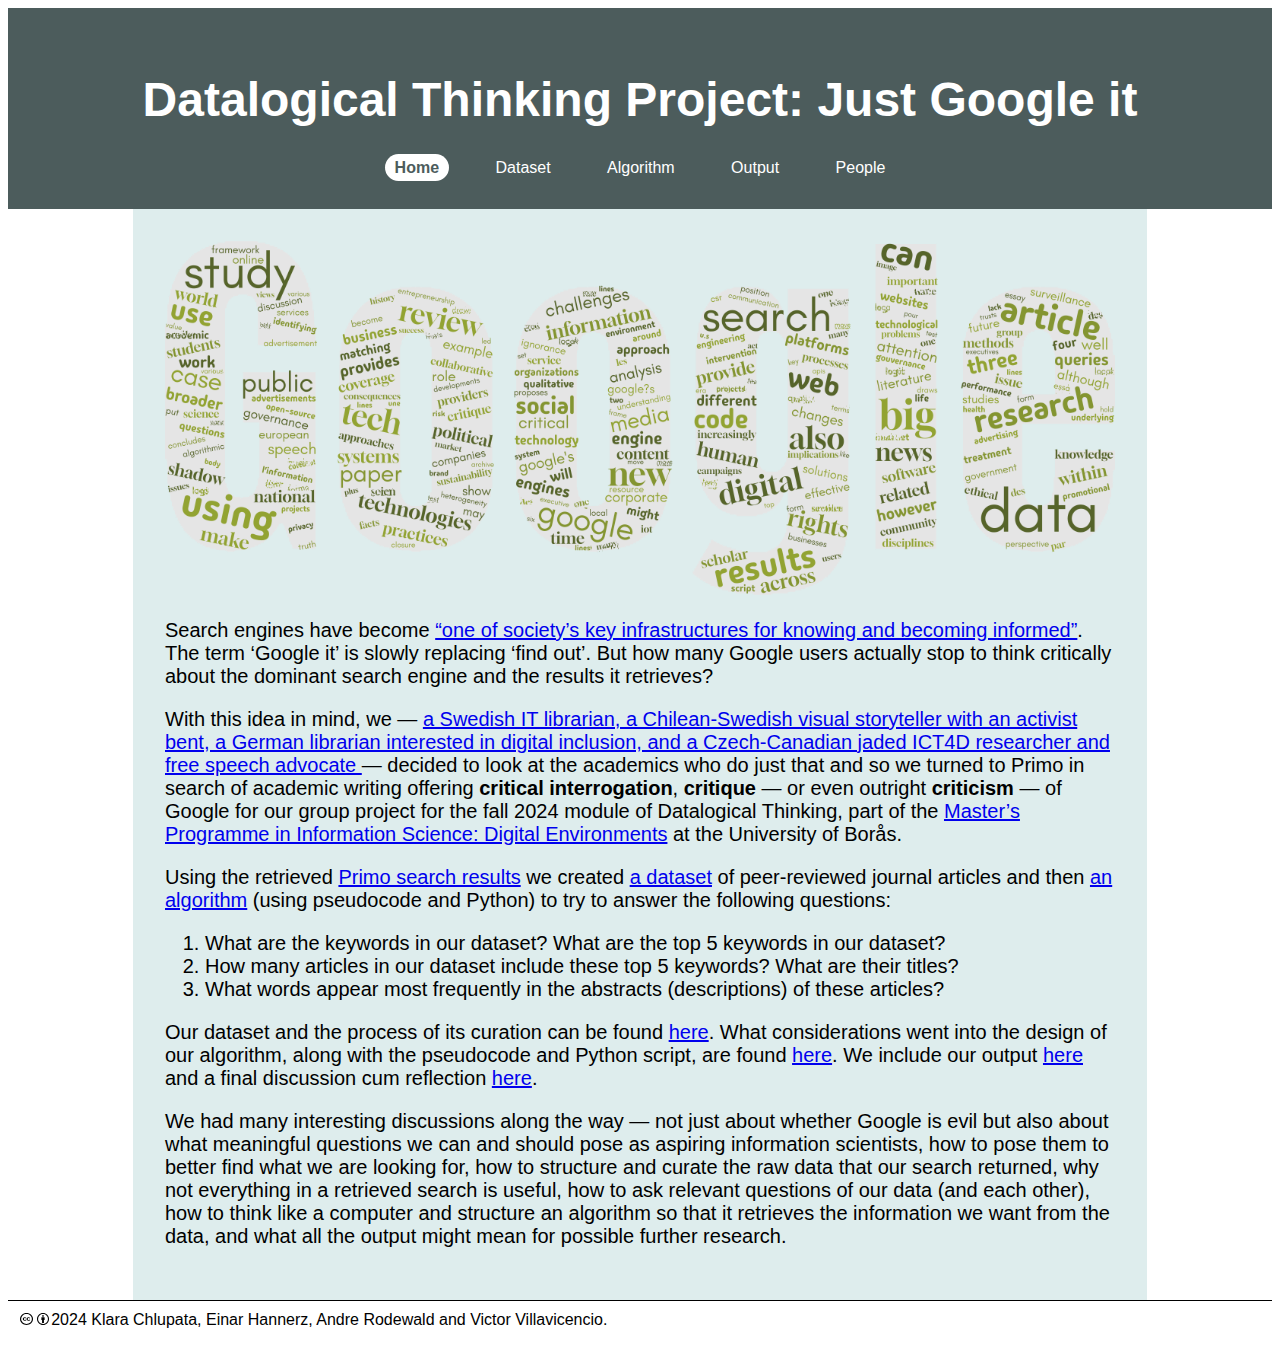
==== docs/index.html @ 619c9cc5 "Update index.html" ====
<?xml version="1.0" encoding="UTF-8"?>
<!DOCTYPE html>
<html xmlns="http://www.w3.org/1999/xhtml">
    <head>
        <title>Group 7 Home</title>
        <link rel="stylesheet" type="text/css" href="css/style.css"/>
    </head>
    <body>
        <header>
            <h1>Datalogical Thinking Project: Just Google it</h1>
         <nav>
         
                <a class="active" href="index.html">Home</a>
                <a href="dataset.html">Dataset</a>
                <a href="algorithm.html">Algorithm</a>
                <a href="output.html">Output</a>
                <a href="people.html">People</a>
                <!--<a href="report.html">Report</a>-->
           
        </nav>
        </header>
        <main>
                <img class="homeimg" src="img/wordcloud (1).png" alt="Wordcloud the most common words within the descriptions of articles about Google, found within a search from the search tool Primo provided the University of Borås. The Wordcloud is shaped to spell the word Google."/>
                <p>
                    Search engines have become <a href="https://tinyurl.com/2ecw6kr9">“one of society’s key infrastructures for knowing and becoming informed”</a>. 
                    The term ‘Google it’ is slowly replacing ‘find out’. But how many Google users actually stop to think critically about the dominant search engine and the results it retrieves?  
                </p>
                <p>
                 With this idea in mind, we — <a href="people.html">a Swedish IT librarian, a Chilean-Swedish visual storyteller with an activist bent, a
                 German librarian interested in digital inclusion, and a Czech-Canadian jaded ICT4D researcher and free speech advocate </a> — 
                decided to look at the academics who do just that and so we turned to Primo in search of academic writing offering <b>critical interrogation</b>, <b>critique</b> — or even outright <b>criticism</b> — 
                    of Google for our group project for the fall 2024 module of Datalogical Thinking, part of the <a href="https://tinyurl.com/mw9npsf6">Master’s Programme in Information Science: Digital Environments</a> at the University of Borås.   
                </p>
                <p>
                   Using the retrieved <a href="https://tinyurl.com/ysrmr3pv">Primo search results</a> we created <a href="dataset.html">a dataset</a> of peer-reviewed journal articles and then <a href="algorithm.html">an algorithm</a> (using pseudocode and Python) to try to answer the following questions:
                </p>
                <p>
                <ol class="emlist">
                    <li>What are the keywords in our dataset? What are the top 5 keywords in our dataset?</li>
                    <li>How many articles in our dataset include these top 5 keywords? What are their titles?</li>
                    <li>What words appear most frequently in the abstracts (descriptions) of these articles?</li></ol>
                </p>
                
                <p>Our dataset and the process of its curation can be found <a href="dataset.html">here</a>.
                    What considerations went into the design of our algorithm, along with the pseudocode and Python script, are found <a href="algorithm.html">here</a>. We include our output <a href="output.html">here</a> and a final discussion cum reflection <a href="discussion.html">here</a>.
                </p>
                <p>
                    We had many interesting discussions along the way — not just about whether Google is evil but also about what meaningful questions we can and should pose as aspiring information scientists, how to pose them to better find what we are looking for, how to structure and curate the raw data that our search returned, why not everything in a retrieved search is useful, how to ask relevant questions of our data (and each other), how to think like a computer and structure an algorithm so that it retrieves the information we want from the data, and what all the output might mean for possible further research.
                </p>
        </main>
        <footer>
            <div id="footer">
               <div class="copyright">
                  <div><a href="https://creativecommons.org/licenses/by/4.0/legalcode"><img src="img/cc.svg" class="copyright_logo" alt="Creative Commons License"><img src="img/by.svg" class="copyright_logo" alt="Attribution 4.0 International"></a></div>
                  <div>
                     2024 Klara Chlupata, Einar Hannerz, Andre Rodewald and Victor Villavicencio.
                     </div>
               </div>
            </div>
         </footer>
    </body>
</html>
---- docs/css/style.css ----
body {
  background-color: #ffffff;
  font-family: Helvetica, sans-serif;
}
header{
  background-color: #4c5c5c;
  text-align: center;
  color: #ffffff;
  padding: 2em;
}
.homeimg
{
width: 100%  
}
nav a {
  margin: 1em;
  padding: 5px 10px;
  color: #ffffff;
  text-decoration: none;
  border-radius: 25px;
   white-space: nowrap
}
.active{
  font-weight: bold;
  color: #4c5c5c;
  background-color: #ffffff;
}
h1 {
  font-size: 48px;
  font-weight: bold; 
}
main {
margin: 0 auto 0;
  padding: 2em;
  background-color: #deeded;
  max-width:950px;
}

h2 {
  font-size: 36px; 
}

p {
  font-size: 20px; 
}

ol {
  font-size: 20px;  
}

.container h3 {
margin-top:0;  
}

.container {
  display: flex;
   margin: 1em;
  padding: 1em 1em 0em 0em;
   }
.container h3 {
margin-top:0;  
}
  
.portrait {
   padding: 1em;
   padding-top: 0;
  }
.portrait img{
   max-width: 150px;
  }

.participant p {
  font-size: 15px;
}

code {
  font-family: 'Courier New', monospace;
  display: block; 
}

footer{
  text-align: center; 
}

.copyright {
  border-top: 1px solid black;
  display: flex;
  margin: auto;
  padding: 10px;
}

img.copyright_logo {
  width: 1vw;
  margin:.15vw;
}
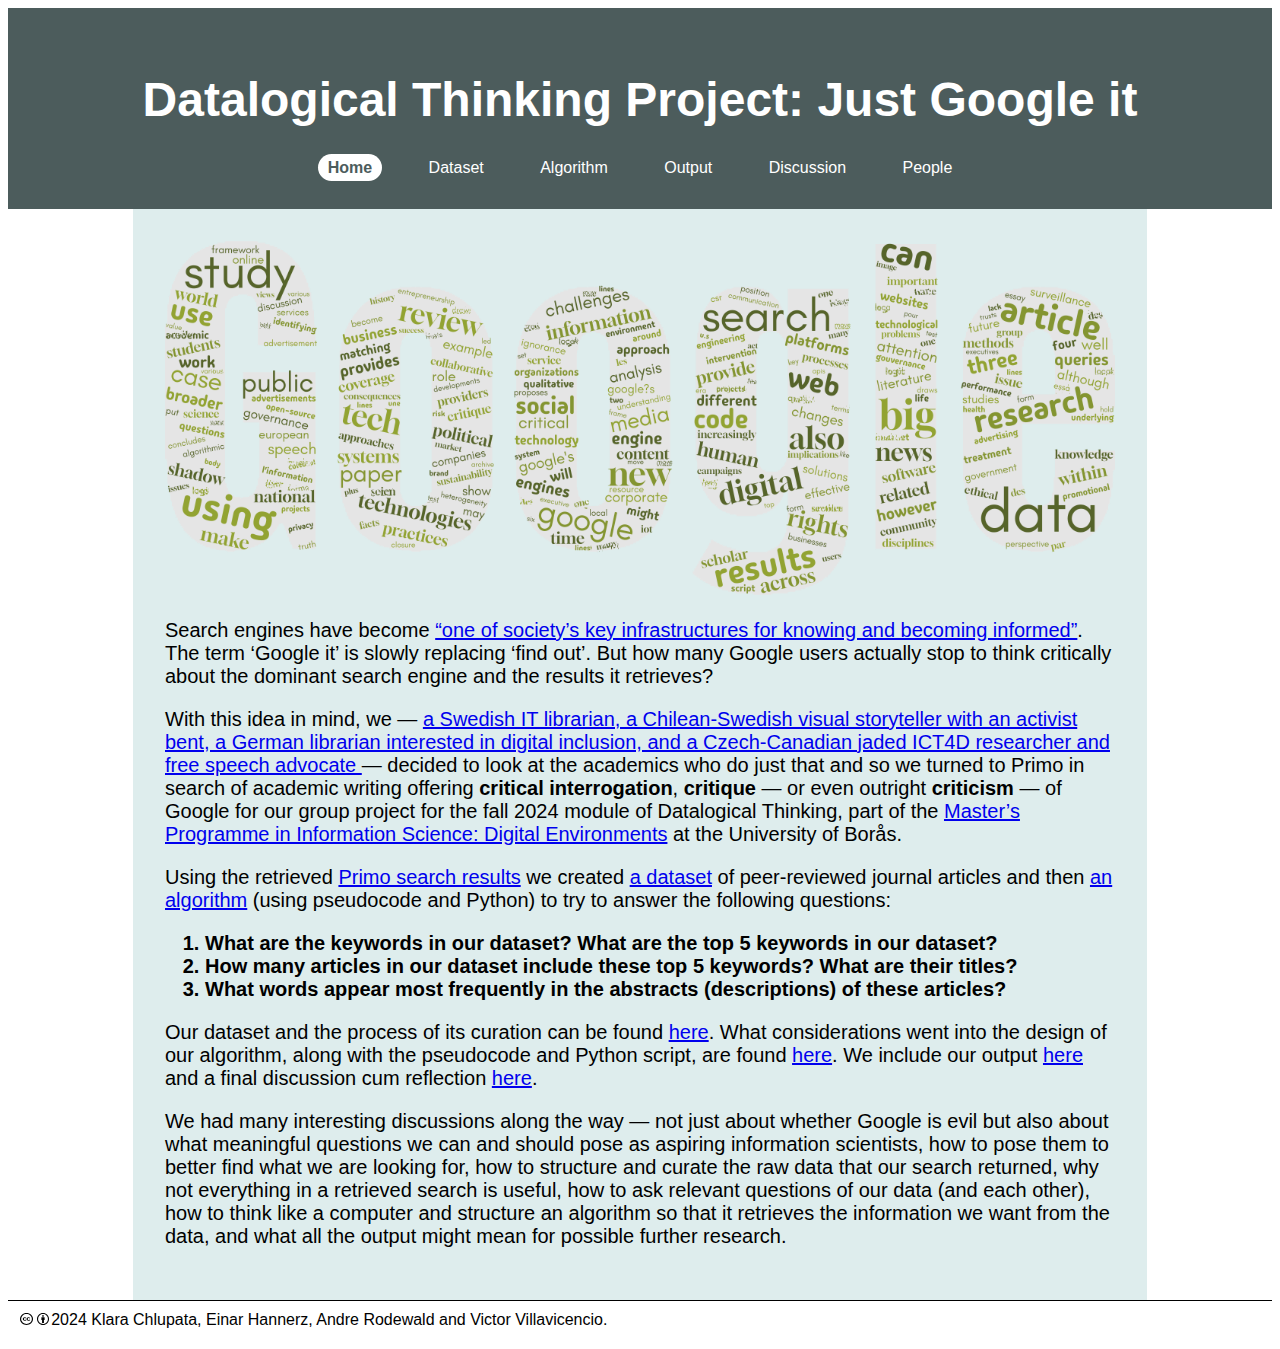
==== commit e4f8ffc9: "moved text adding navigation" ====
--- a/docs/index.html
+++ b/docs/index.html
@@ -14,8 +14,8 @@
                 <a href="dataset.html">Dataset</a>
                 <a href="algorithm.html">Algorithm</a>
                 <a href="output.html">Output</a>
+                <a href="discussion.html">Discussion</a>
                 <a href="people.html">People</a>
-                <!--<a href="report.html">Report</a>-->
            
         </nav>
         </header>
--- a/docs/css/style.css
+++ b/docs/css/style.css
@@ -47,7 +47,9 @@
 ol {
   font-size: 20px;  
 }
-
+.emlist {
+  font-weight:bold;
+}
 .container h3 {
 margin-top:0;  
 }
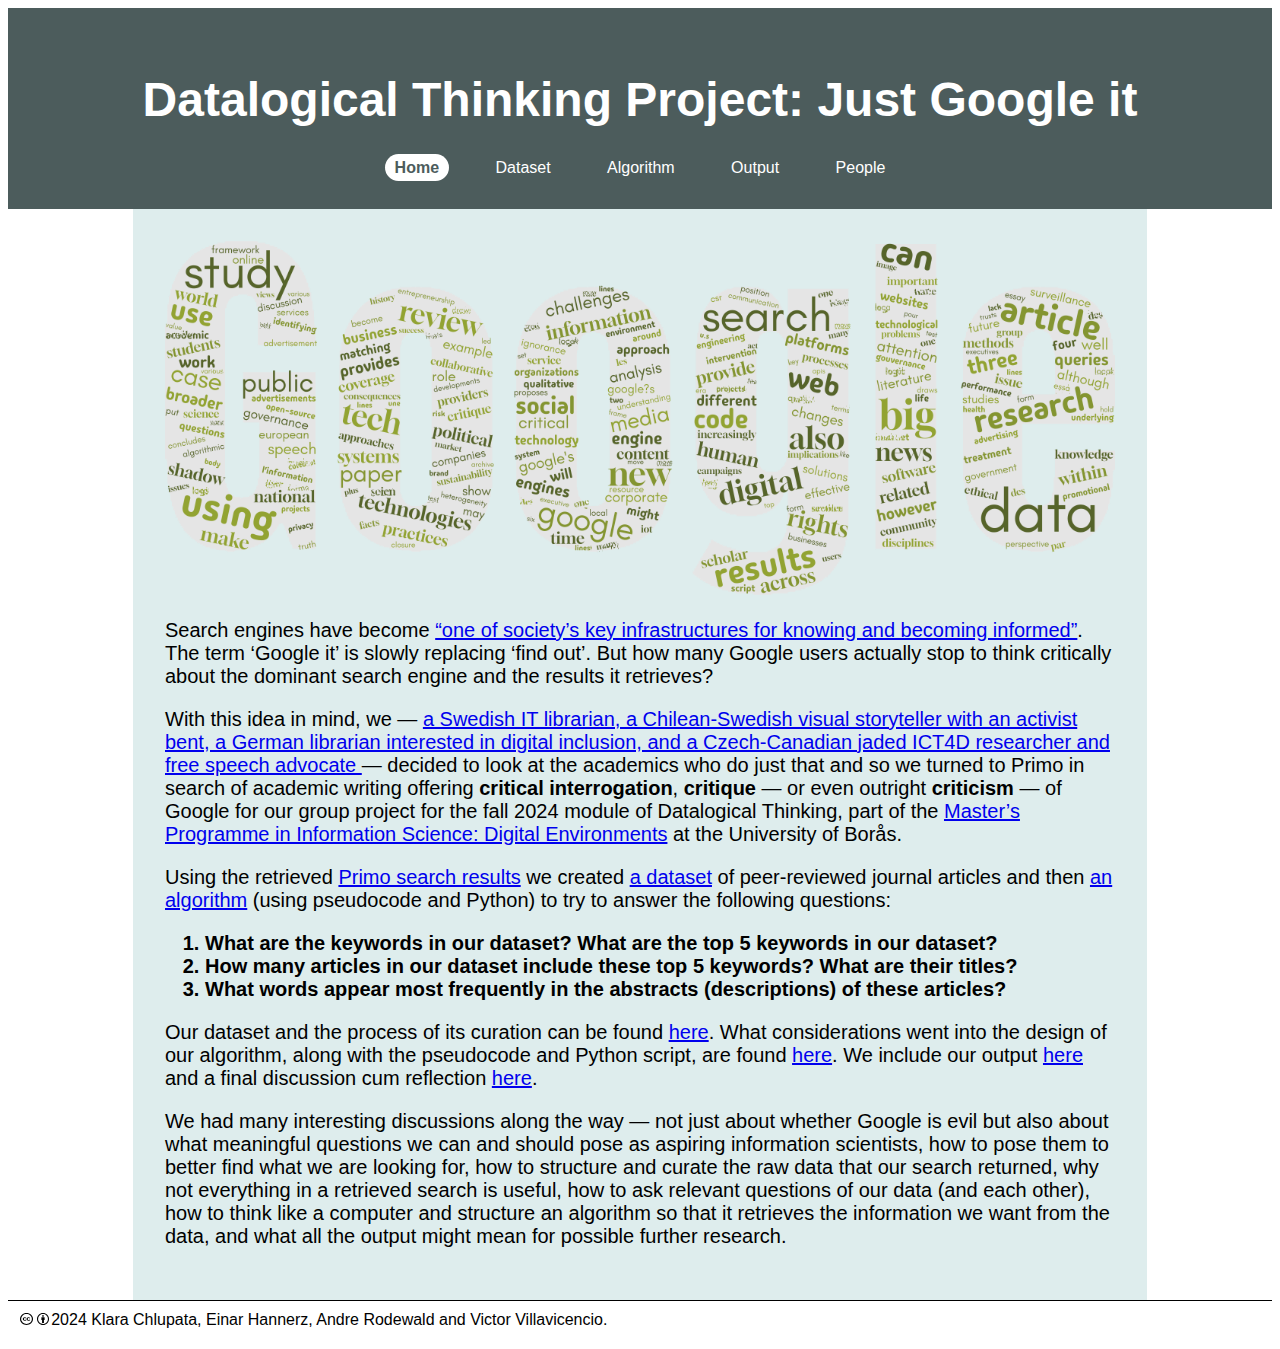
==== commit 179ab859: "Updates to text and link targets" ====
--- a/docs/index.html
+++ b/docs/index.html
@@ -14,25 +14,25 @@
                 <a href="dataset.html">Dataset</a>
                 <a href="algorithm.html">Algorithm</a>
                 <a href="output.html">Output</a>
-                <a href="discussion.html">Discussion</a>
                 <a href="people.html">People</a>
+                <!--<a href="report.html">Report</a>-->
            
         </nav>
         </header>
         <main>
                 <img class="homeimg" src="img/wordcloud (1).png" alt="Wordcloud the most common words within the descriptions of articles about Google, found within a search from the search tool Primo provided the University of Borås. The Wordcloud is shaped to spell the word Google."/>
                 <p>
-                    Search engines have become <a href="https://tinyurl.com/2ecw6kr9">“one of society’s key infrastructures for knowing and becoming informed”</a>. 
+                    Search engines have become <a href="https://tinyurl.com/2ecw6kr9" target="_blank">“one of society’s key infrastructures for knowing and becoming informed”</a>. 
                     The term ‘Google it’ is slowly replacing ‘find out’. But how many Google users actually stop to think critically about the dominant search engine and the results it retrieves?  
                 </p>
                 <p>
-                 With this idea in mind, we — <a href="people.html">a Swedish IT librarian, a Chilean-Swedish visual storyteller with an activist bent, a
+                 With this idea in mind, we — <a href="people.html" target="_blank">a Swedish IT librarian, a Chilean-Swedish visual storyteller with an activist bent, a
                  German librarian interested in digital inclusion, and a Czech-Canadian jaded ICT4D researcher and free speech advocate </a> — 
                 decided to look at the academics who do just that and so we turned to Primo in search of academic writing offering <b>critical interrogation</b>, <b>critique</b> — or even outright <b>criticism</b> — 
-                    of Google for our group project for the fall 2024 module of Datalogical Thinking, part of the <a href="https://tinyurl.com/mw9npsf6">Master’s Programme in Information Science: Digital Environments</a> at the University of Borås.   
+                    of Google for our group project for the fall 2024 module of Datalogical Thinking, part of the <a href="https://tinyurl.com/mw9npsf6" target="_blank">Master’s Programme in Information Science: Digital Environments</a> at the University of Borås.   
                 </p>
                 <p>
-                   Using the retrieved <a href="https://tinyurl.com/ysrmr3pv">Primo search results</a> we created <a href="dataset.html">a dataset</a> of peer-reviewed journal articles and then <a href="algorithm.html">an algorithm</a> (using pseudocode and Python) to try to answer the following questions:
+                   Using the retrieved <a href="https://tinyurl.com/ysrmr3pv" target="_blank">Primo search results</a> we created <a href="dataset.html" target="_blank">a dataset</a> of peer-reviewed journal articles and then <a href="algorithm.html" target="_blank">an algorithm</a> (using pseudocode and Python) to try to answer the following questions:
                 </p>
                 <p>
                 <ol class="emlist">
@@ -41,8 +41,8 @@
                     <li>What words appear most frequently in the abstracts (descriptions) of these articles?</li></ol>
                 </p>
                 
-                <p>Our dataset and the process of its curation can be found <a href="dataset.html">here</a>.
-                    What considerations went into the design of our algorithm, along with the pseudocode and Python script, are found <a href="algorithm.html">here</a>. We include our output <a href="output.html">here</a> and a final discussion cum reflection <a href="discussion.html">here</a>.
+                <p>Our dataset and the process of its curation can be found <a href="dataset.html" target="_blank">here</a>.
+                    What considerations went into the design of our algorithm, along with the pseudocode and Python script, are found <a href="algorithm.html" target="_blank">here</a>. We include our output <a href="output.html" target="_blank">here</a> and a final discussion cum reflection <a href="discussion.html" target="_blank">here</a>.
                 </p>
                 <p>
                     We had many interesting discussions along the way — not just about whether Google is evil but also about what meaningful questions we can and should pose as aspiring information scientists, how to pose them to better find what we are looking for, how to structure and curate the raw data that our search returned, why not everything in a retrieved search is useful, how to ask relevant questions of our data (and each other), how to think like a computer and structure an algorithm so that it retrieves the information we want from the data, and what all the output might mean for possible further research.
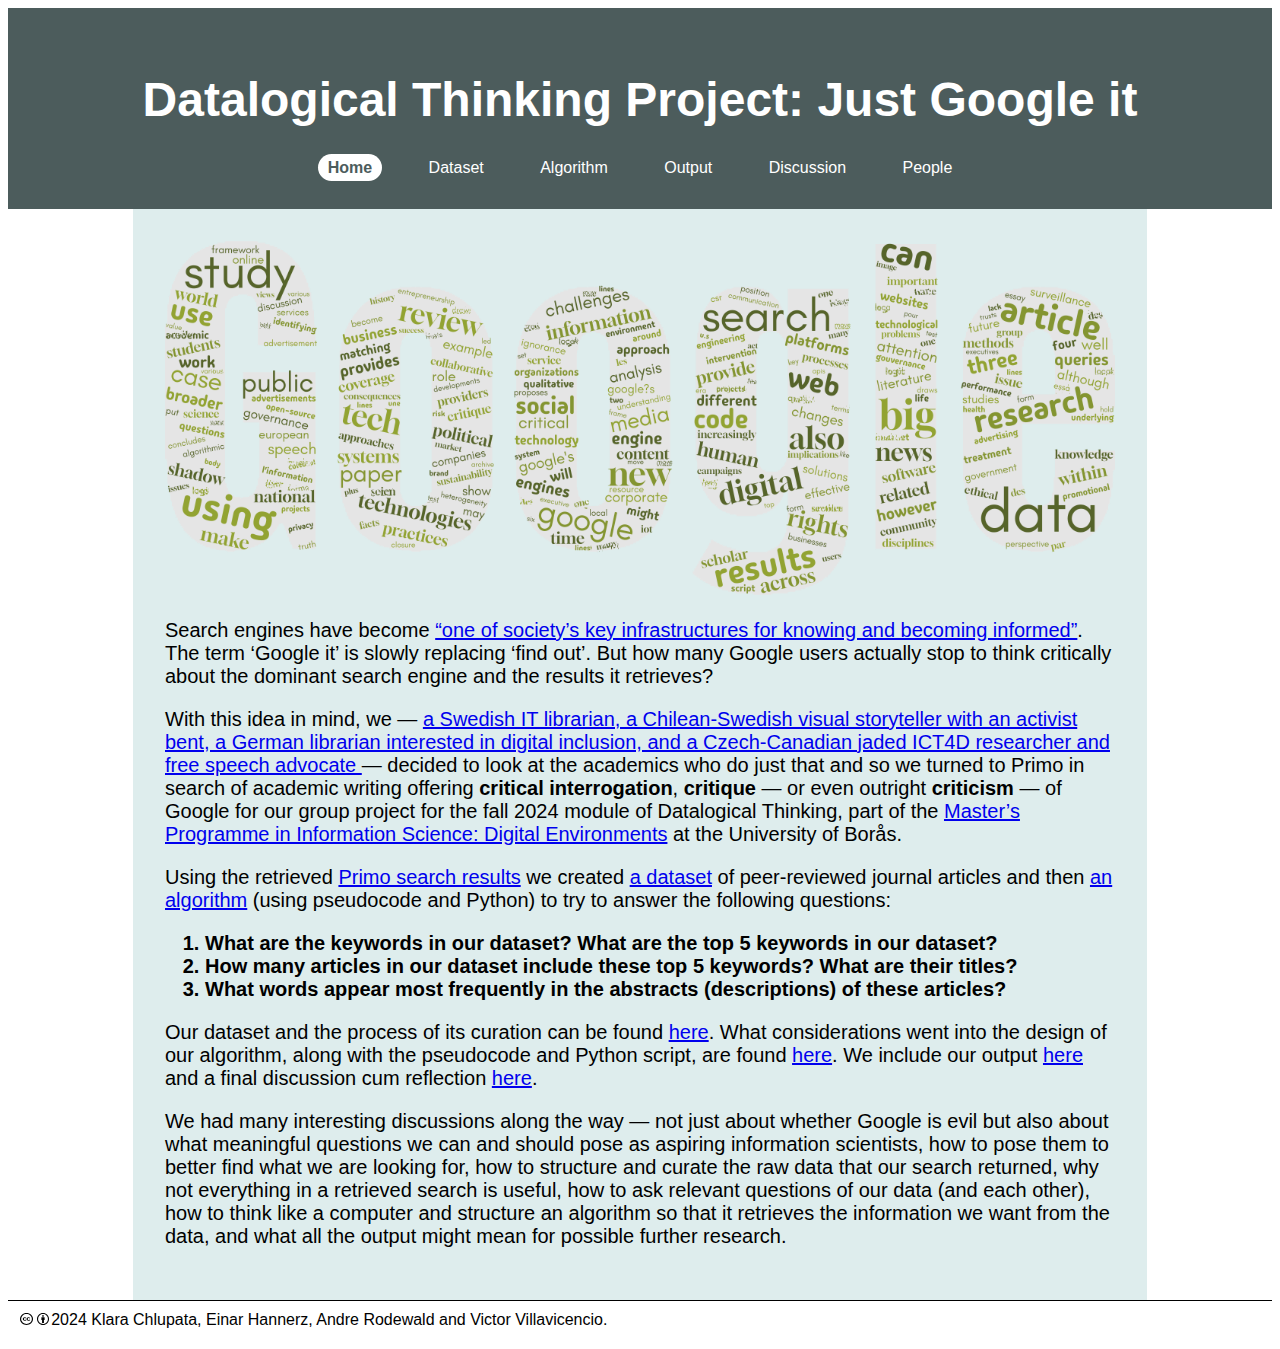
==== commit 61cac871: "Merge branch 'main' of https://github.com/Kfirsson/Assignment-for-Datalogical-thinking" ====
--- a/docs/index.html
+++ b/docs/index.html
@@ -14,8 +14,8 @@
                 <a href="dataset.html">Dataset</a>
                 <a href="algorithm.html">Algorithm</a>
                 <a href="output.html">Output</a>
+                <a href="discussion.html">Discussion</a>
                 <a href="people.html">People</a>
-                <!--<a href="report.html">Report</a>-->
            
         </nav>
         </header>
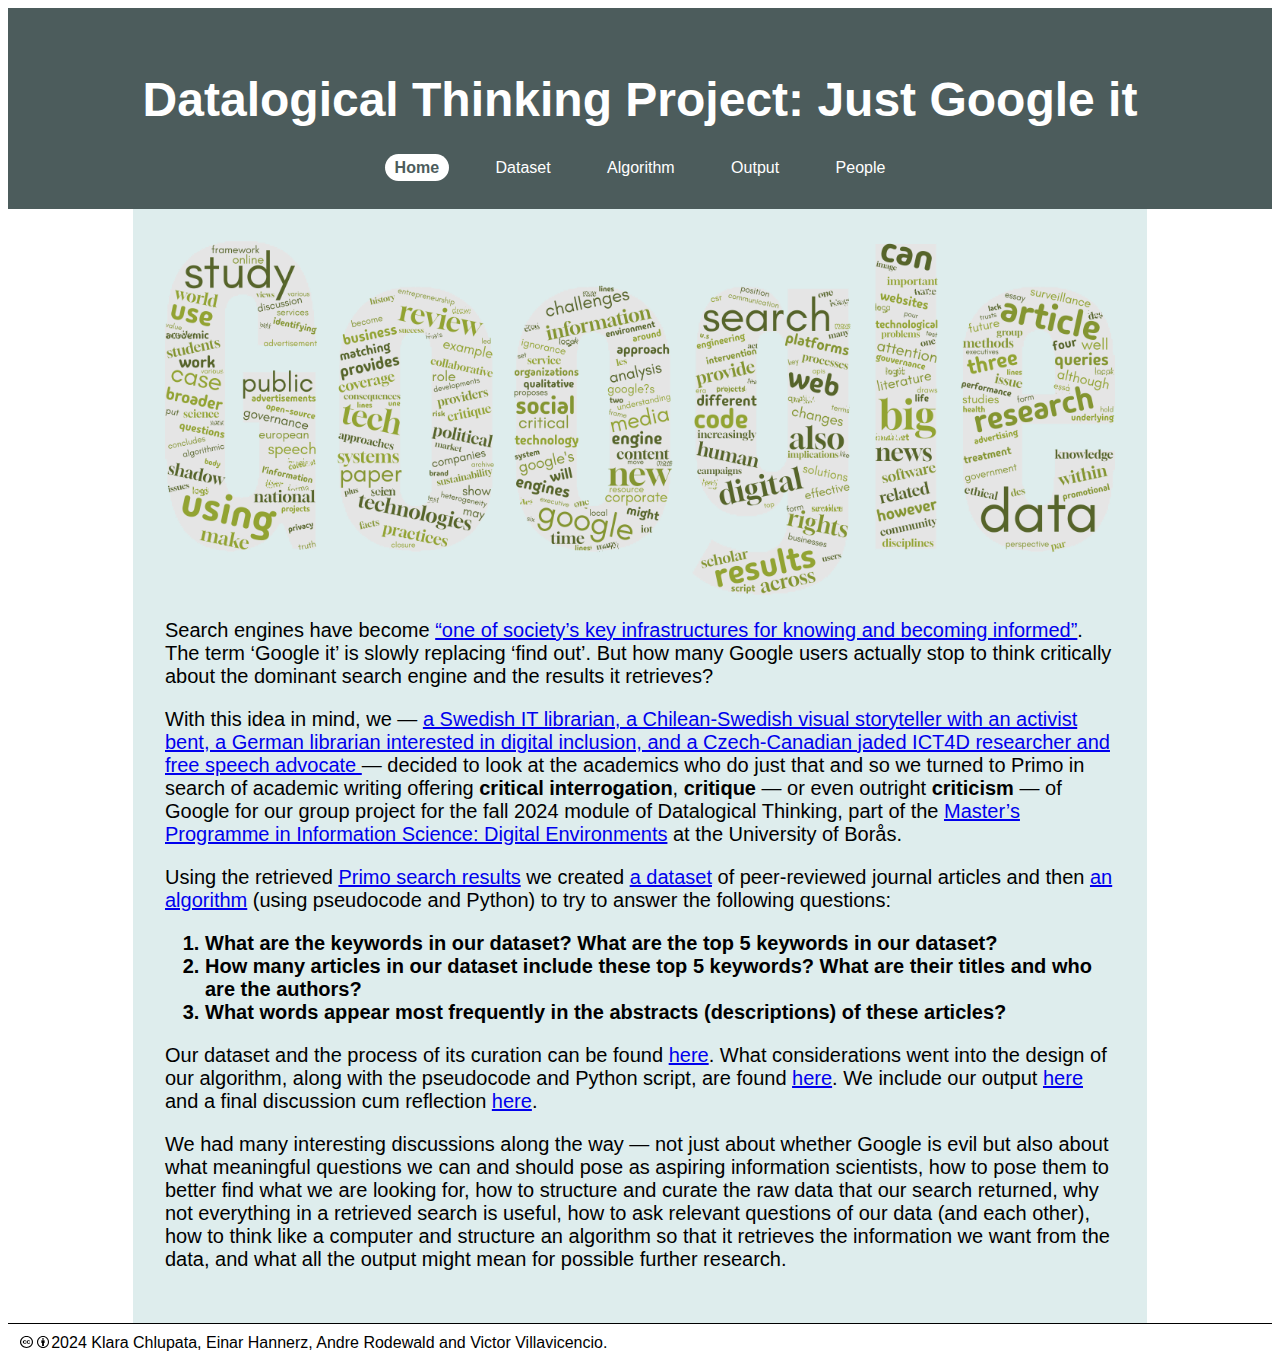
==== commit 674678c1: "Updated research Qs one last time" ====
--- a/docs/index.html
+++ b/docs/index.html
@@ -14,8 +14,8 @@
                 <a href="dataset.html">Dataset</a>
                 <a href="algorithm.html">Algorithm</a>
                 <a href="output.html">Output</a>
-                <a href="discussion.html">Discussion</a>
                 <a href="people.html">People</a>
+                <!--<a href="report.html">Report</a>-->
            
         </nav>
         </header>
@@ -37,7 +37,7 @@
                 <p>
                 <ol class="emlist">
                     <li>What are the keywords in our dataset? What are the top 5 keywords in our dataset?</li>
-                    <li>How many articles in our dataset include these top 5 keywords? What are their titles?</li>
+                    <li>How many articles in our dataset include these top 5 keywords? What are their titles and who are the authors?</li>
                     <li>What words appear most frequently in the abstracts (descriptions) of these articles?</li></ol>
                 </p>
                 
--- a/docs/css/style.css
+++ b/docs/css/style.css
@@ -77,7 +77,9 @@
 
 code {
   font-family: 'Courier New', monospace;
-  display: block; 
+  display: block;
+  background-color: #ffffff; 
+  padding: 1em;
 }
 
 footer{
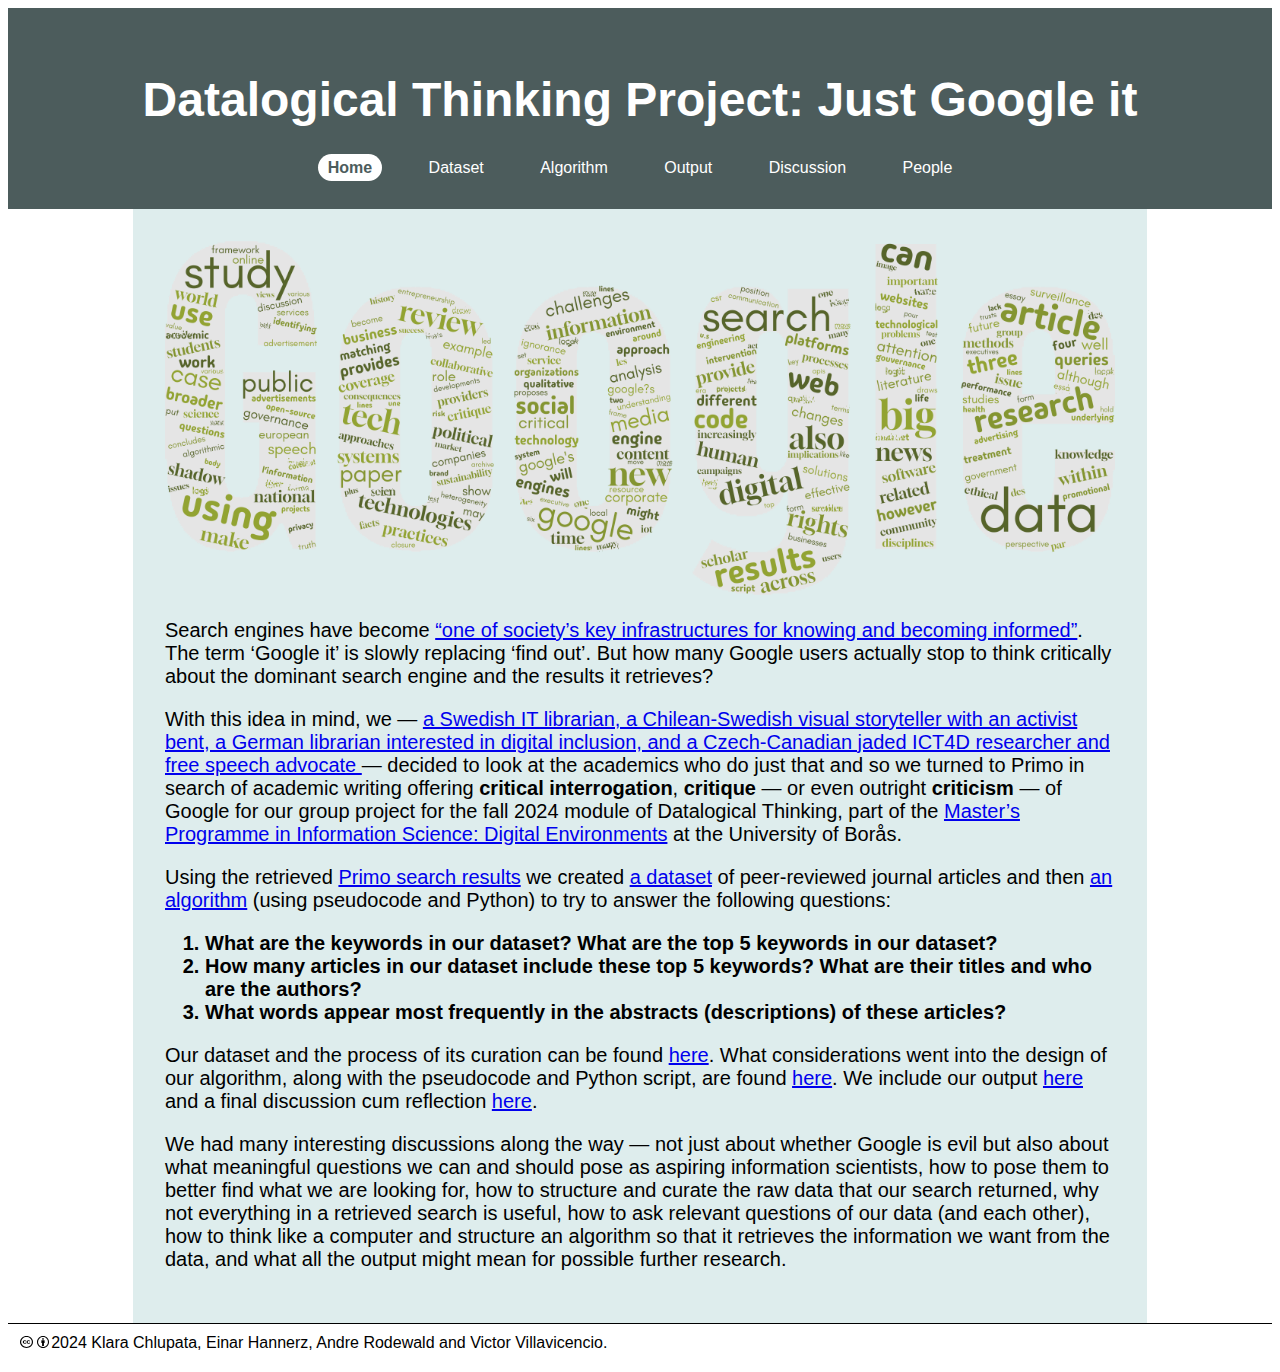
==== commit 585d3aa3: "Merge branch 'main' of https://github.com/Kfirsson/Assignment-for-Datalogical-thinking" ====
--- a/docs/index.html
+++ b/docs/index.html
@@ -14,8 +14,8 @@
                 <a href="dataset.html">Dataset</a>
                 <a href="algorithm.html">Algorithm</a>
                 <a href="output.html">Output</a>
+                <a href="discussion.html">Discussion</a>
                 <a href="people.html">People</a>
-                <!--<a href="report.html">Report</a>-->
            
         </nav>
         </header>
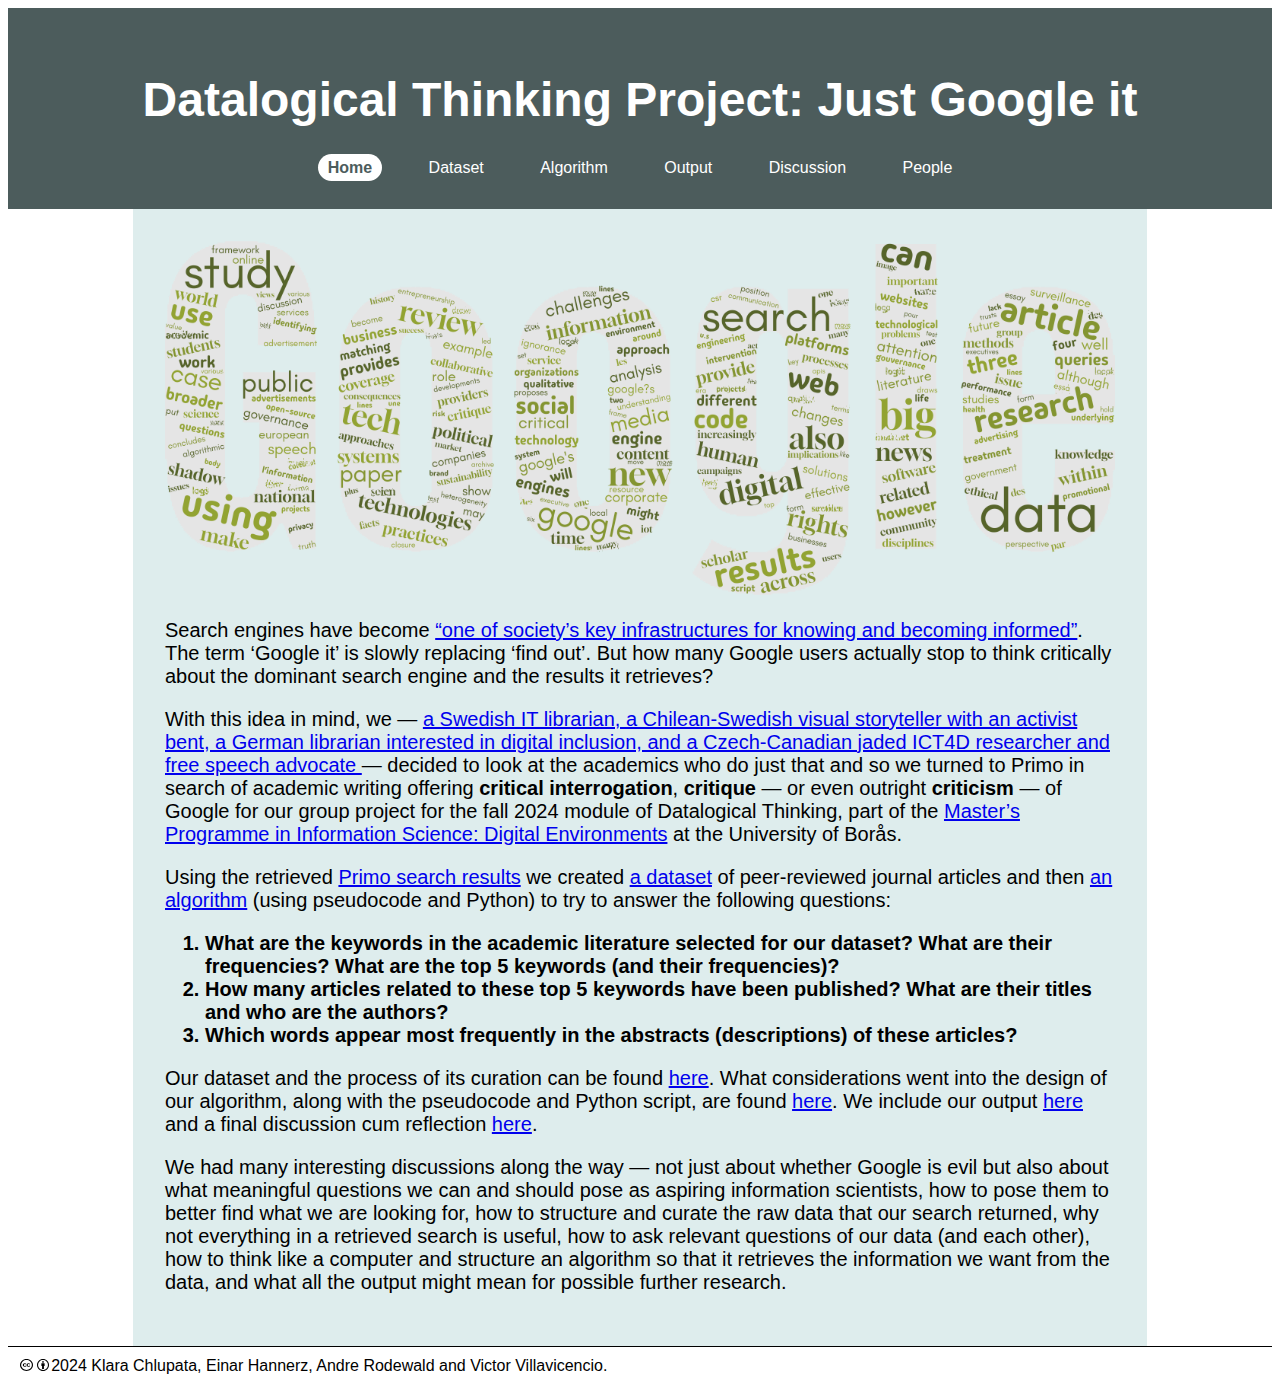
==== commit 8a32ec9c: "Updated Qs for final time" ====
--- a/docs/index.html
+++ b/docs/index.html
@@ -36,9 +36,9 @@
                 </p>
                 <p>
                 <ol class="emlist">
-                    <li>What are the keywords in our dataset? What are the top 5 keywords in our dataset?</li>
-                    <li>How many articles in our dataset include these top 5 keywords? What are their titles and who are the authors?</li>
-                    <li>What words appear most frequently in the abstracts (descriptions) of these articles?</li></ol>
+                    <li>What are the keywords in the academic literature selected for our dataset? What are their frequencies? What are the top 5 keywords (and their frequencies)?</li>
+                    <li>How many articles related to these top 5 keywords have been published? What are their titles and who are the authors?</li>
+                    <li>Which words appear most frequently in the abstracts (descriptions) of these articles?</li></ol>
                 </p>
                 
                 <p>Our dataset and the process of its curation can be found <a href="dataset.html" target="_blank">here</a>.
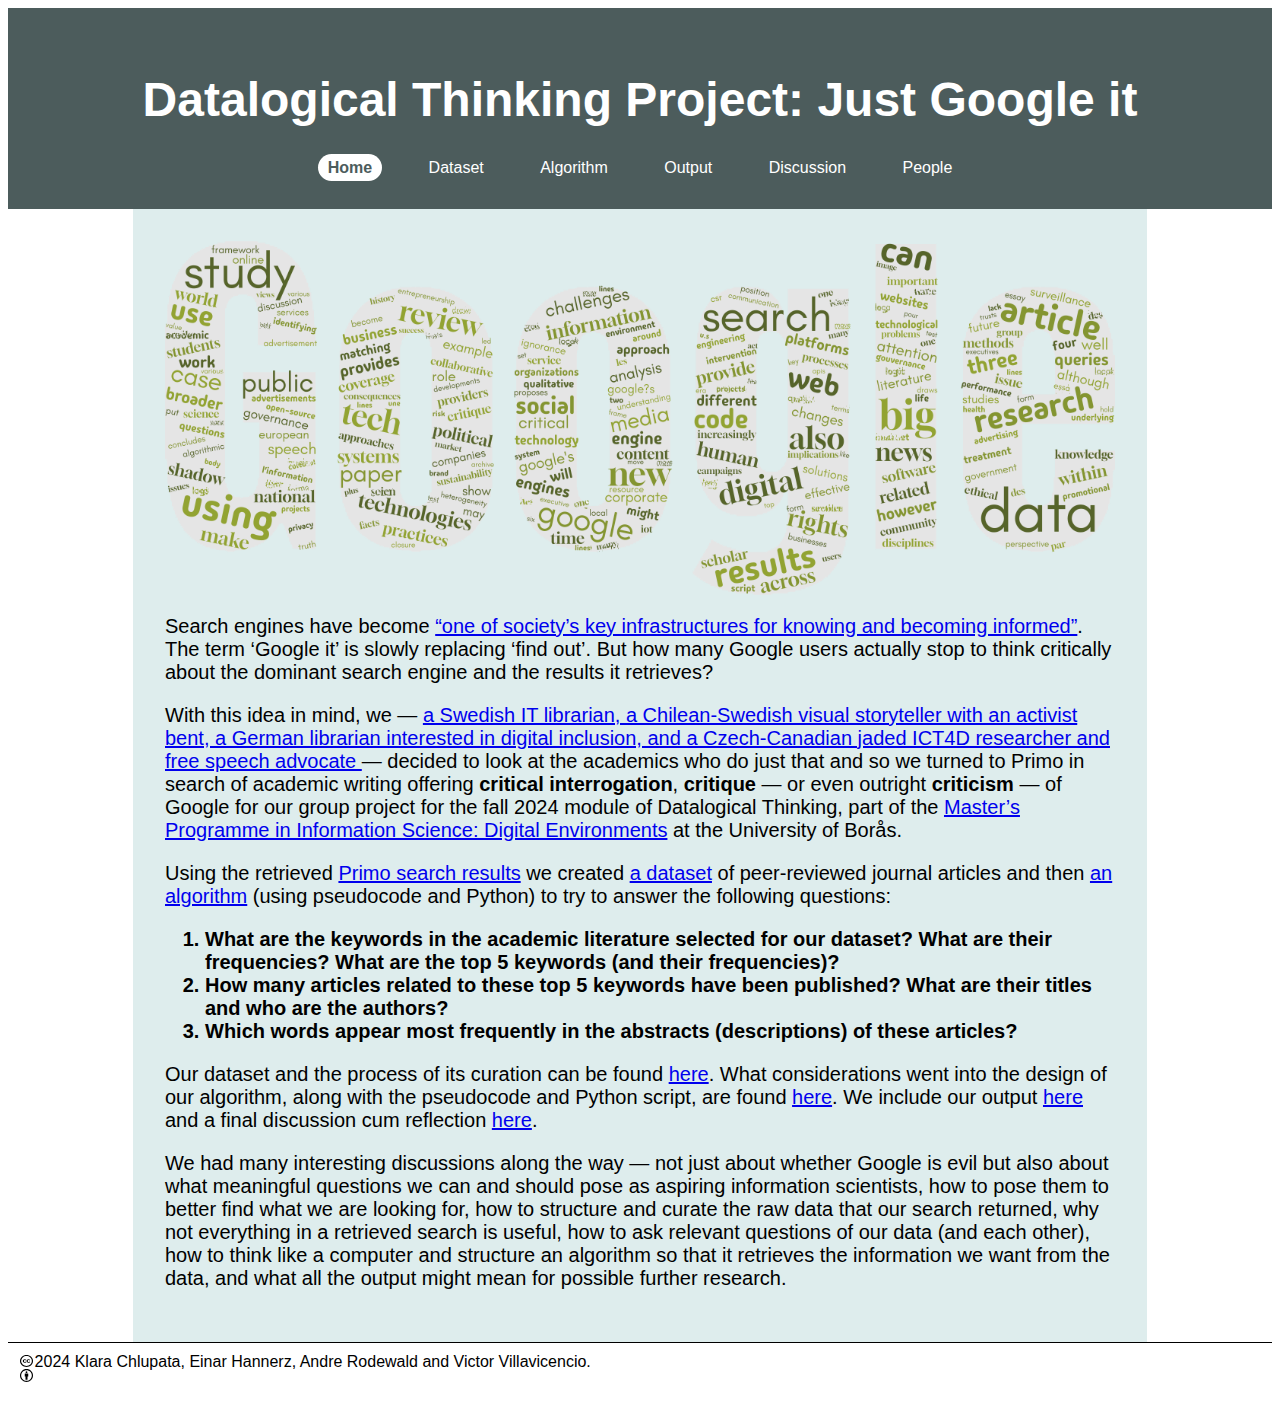
==== commit 46cbef2f: "last push" ====
--- a/docs/index.html
+++ b/docs/index.html
@@ -20,7 +20,7 @@
         </nav>
         </header>
         <main>
-                <img class="homeimg" src="img/wordcloud (1).png" alt="Wordcloud the most common words within the descriptions of articles about Google, found within a search from the search tool Primo provided the University of Borås. The Wordcloud is shaped to spell the word Google."/>
+                <img src="img/wordcloud (1).png" alt="Wordcloud the most common words within the descriptions of articles about Google, found within a search from the search tool Primo provided the University of Borås. The Wordcloud is shaped to spell the word Google."/>
                 <p>
                     Search engines have become <a href="https://tinyurl.com/2ecw6kr9" target="_blank">“one of society’s key infrastructures for knowing and becoming informed”</a>. 
                     The term ‘Google it’ is slowly replacing ‘find out’. But how many Google users actually stop to think critically about the dominant search engine and the results it retrieves?  
--- a/docs/css/style.css
+++ b/docs/css/style.css
@@ -7,10 +7,6 @@
   text-align: center;
   color: #ffffff;
   padding: 2em;
-}
-.homeimg
-{
-width: 100%  
 }
 nav a {
   margin: 1em;
@@ -46,6 +42,15 @@
 
 ol {
   font-size: 20px;  
+}
+ul {
+  font-size: 20px;  
+}
+img{
+  display: block;
+  margin-left: auto;
+  margin-right: auto;
+  max-width:100%
 }
 .emlist {
   font-weight:bold;
